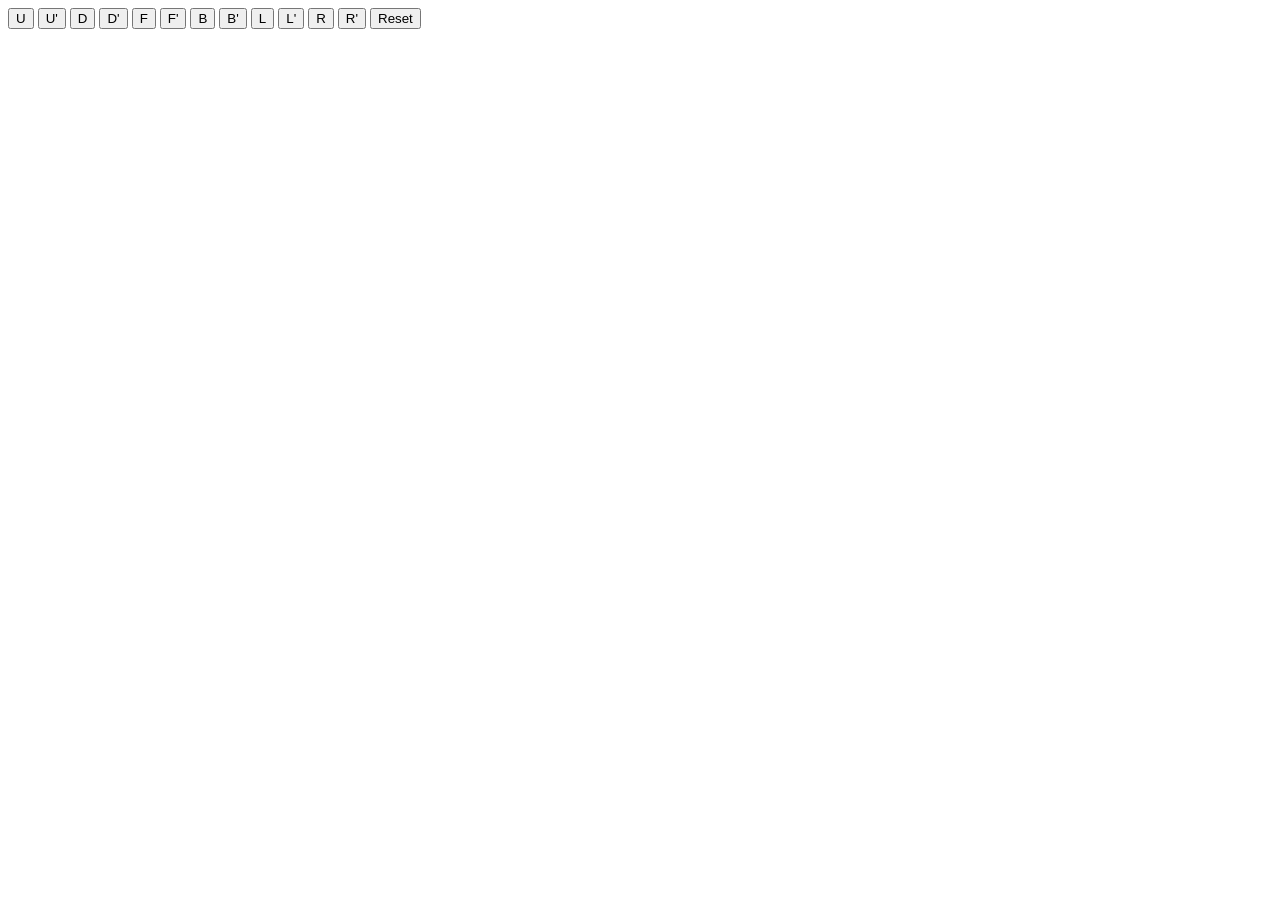
==== cube_env/render/index.html @ fd6a2c2f "code: working L, L', R, R'" ====
<!DOCTYPE html>
<html>
<head>
<meta charset="utf-8">
<title>Rubik Cube</title>
<link rel="stylesheet" href="/static/style.css">
</head>

<body>

<div id="ui">
    <button onclick="move(0)">U</button>
    <button onclick="move(1)">U'</button>
    <button onclick="move(2)">D</button>
    <button onclick="move(3)">D'</button>
    <button onclick="move(4)">F</button>
    <button onclick="move(5)">F'</button>
    <button onclick="move(6)">B</button>
    <button onclick="move(7)">B'</button>
    <button onclick="move(8)">L</button>
    <button onclick="move(9)">L'</button>
    <button onclick="move(10)">R</button>
    <button onclick="move(11)">R'</button>
    <button onclick="reset()">Reset</button>
</div>

<div id="app"></div>

<script type="importmap">
{
  "imports": {
    "three": "https://unpkg.com/three@0.179.1/build/three.module.js"
  }
}
</script>

<script type="module" src="/static/cube.js"></script>

</body>
</html>
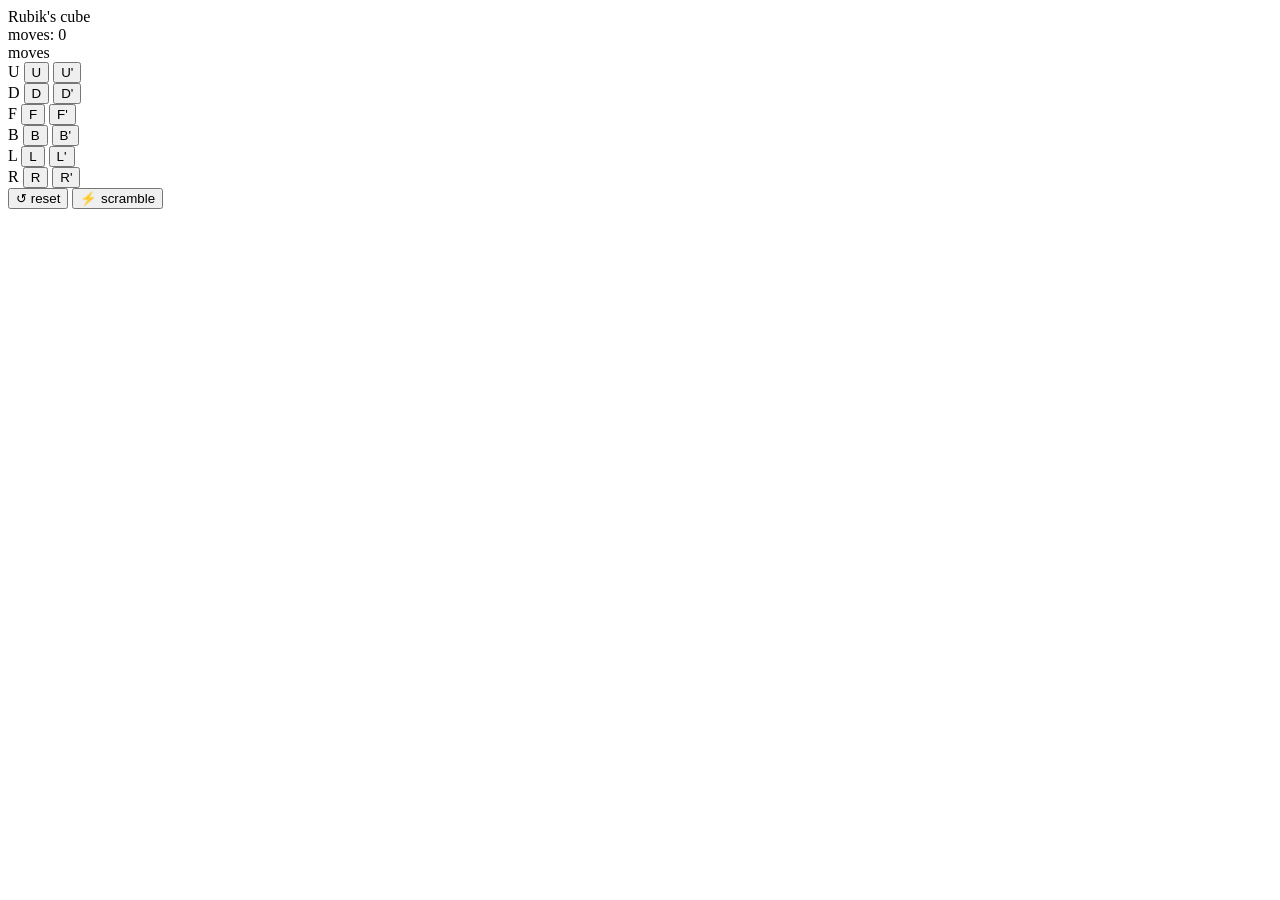
==== commit f23c42ab: "ui: improve interface, add scramble and moves count" ====
--- a/cube_env/render/index.html
+++ b/cube_env/render/index.html
@@ -1,30 +1,64 @@
 <!DOCTYPE html>
-<html>
+<html lang="en">
 <head>
 <meta charset="utf-8">
-<title>Rubik Cube</title>
+<meta name="viewport" content="width=device-width, initial-scale=1">
+<title>Rubik's Cube</title>
 <link rel="stylesheet" href="/static/style.css">
 </head>
 
 <body>
 
-<div id="ui">
-    <button onclick="move(0)">U</button>
-    <button onclick="move(1)">U'</button>
-    <button onclick="move(2)">D</button>
-    <button onclick="move(3)">D'</button>
-    <button onclick="move(4)">F</button>
-    <button onclick="move(5)">F'</button>
-    <button onclick="move(6)">B</button>
-    <button onclick="move(7)">B'</button>
-    <button onclick="move(8)">L</button>
-    <button onclick="move(9)">L'</button>
-    <button onclick="move(10)">R</button>
-    <button onclick="move(11)">R'</button>
-    <button onclick="reset()">Reset</button>
+<!-- Top bar: title + move counter -->
+<div id="topbar">
+    <span class="app-title">Rubik's cube</span>
+    <div id="move-counter">moves: <span id="count">0</span></div>
 </div>
 
-<div id="app"></div>
+<!-- Three.js canvas renders here (appended by cube.js) -->
+
+<!-- Bottom controls panel -->
+<div id="ui">
+    <div class="panel-label">moves</div>
+
+    <div id="moves-grid">
+        <div class="btn-pair">
+            <span class="face-label">U</span>
+            <button onclick="doMove(0)">U</button>
+            <button onclick="doMove(1)" class="prime">U'</button>
+        </div>
+        <div class="btn-pair">
+            <span class="face-label">D</span>
+            <button onclick="doMove(2)">D</button>
+            <button onclick="doMove(3)" class="prime">D'</button>
+        </div>
+        <div class="btn-pair">
+            <span class="face-label">F</span>
+            <button onclick="doMove(4)">F</button>
+            <button onclick="doMove(5)" class="prime">F'</button>
+        </div>
+        <div class="btn-pair">
+            <span class="face-label">B</span>
+            <button onclick="doMove(6)">B</button>
+            <button onclick="doMove(7)" class="prime">B'</button>
+        </div>
+        <div class="btn-pair">
+            <span class="face-label">L</span>
+            <button onclick="doMove(8)">L</button>
+            <button onclick="doMove(9)" class="prime">L'</button>
+        </div>
+        <div class="btn-pair">
+            <span class="face-label">R</span>
+            <button onclick="doMove(10)">R</button>
+            <button onclick="doMove(11)" class="prime">R'</button>
+        </div>
+    </div>
+
+    <div id="action-row">
+        <button id="btn-reset" onclick="doReset()">↺ reset</button>
+        <button id="btn-scramble" onclick="doScramble()">⚡ scramble</button>
+    </div>
+</div>
 
 <script type="importmap">
 {
@@ -36,5 +70,26 @@
 
 <script type="module" src="/static/cube.js"></script>
 
+<script>
+    // Move counter (read by cube.js via window.incrementCount / window.resetCount)
+    let _count = 0;
+    const countEl = document.getElementById('count');
+
+    window.incrementCount = () => { countEl.textContent = ++_count; };
+    window.resetCount     = () => { _count = 0; countEl.textContent = 0; };
+
+    // Scramble: 20 random moves
+    window.doScramble = async () => {
+        if (document.body.classList.contains('animating')) return;
+        for (let i = 0; i < 20; i++) {
+            await window.move(Math.floor(Math.random() * 12));
+        }
+        window.resetCount();
+    };
+
+    window.doMove  = (a) => { window.move(a); window.incrementCount(); };
+    window.doReset = () => { window.reset(); window.resetCount(); };
+</script>
+
 </body>
 </html>
